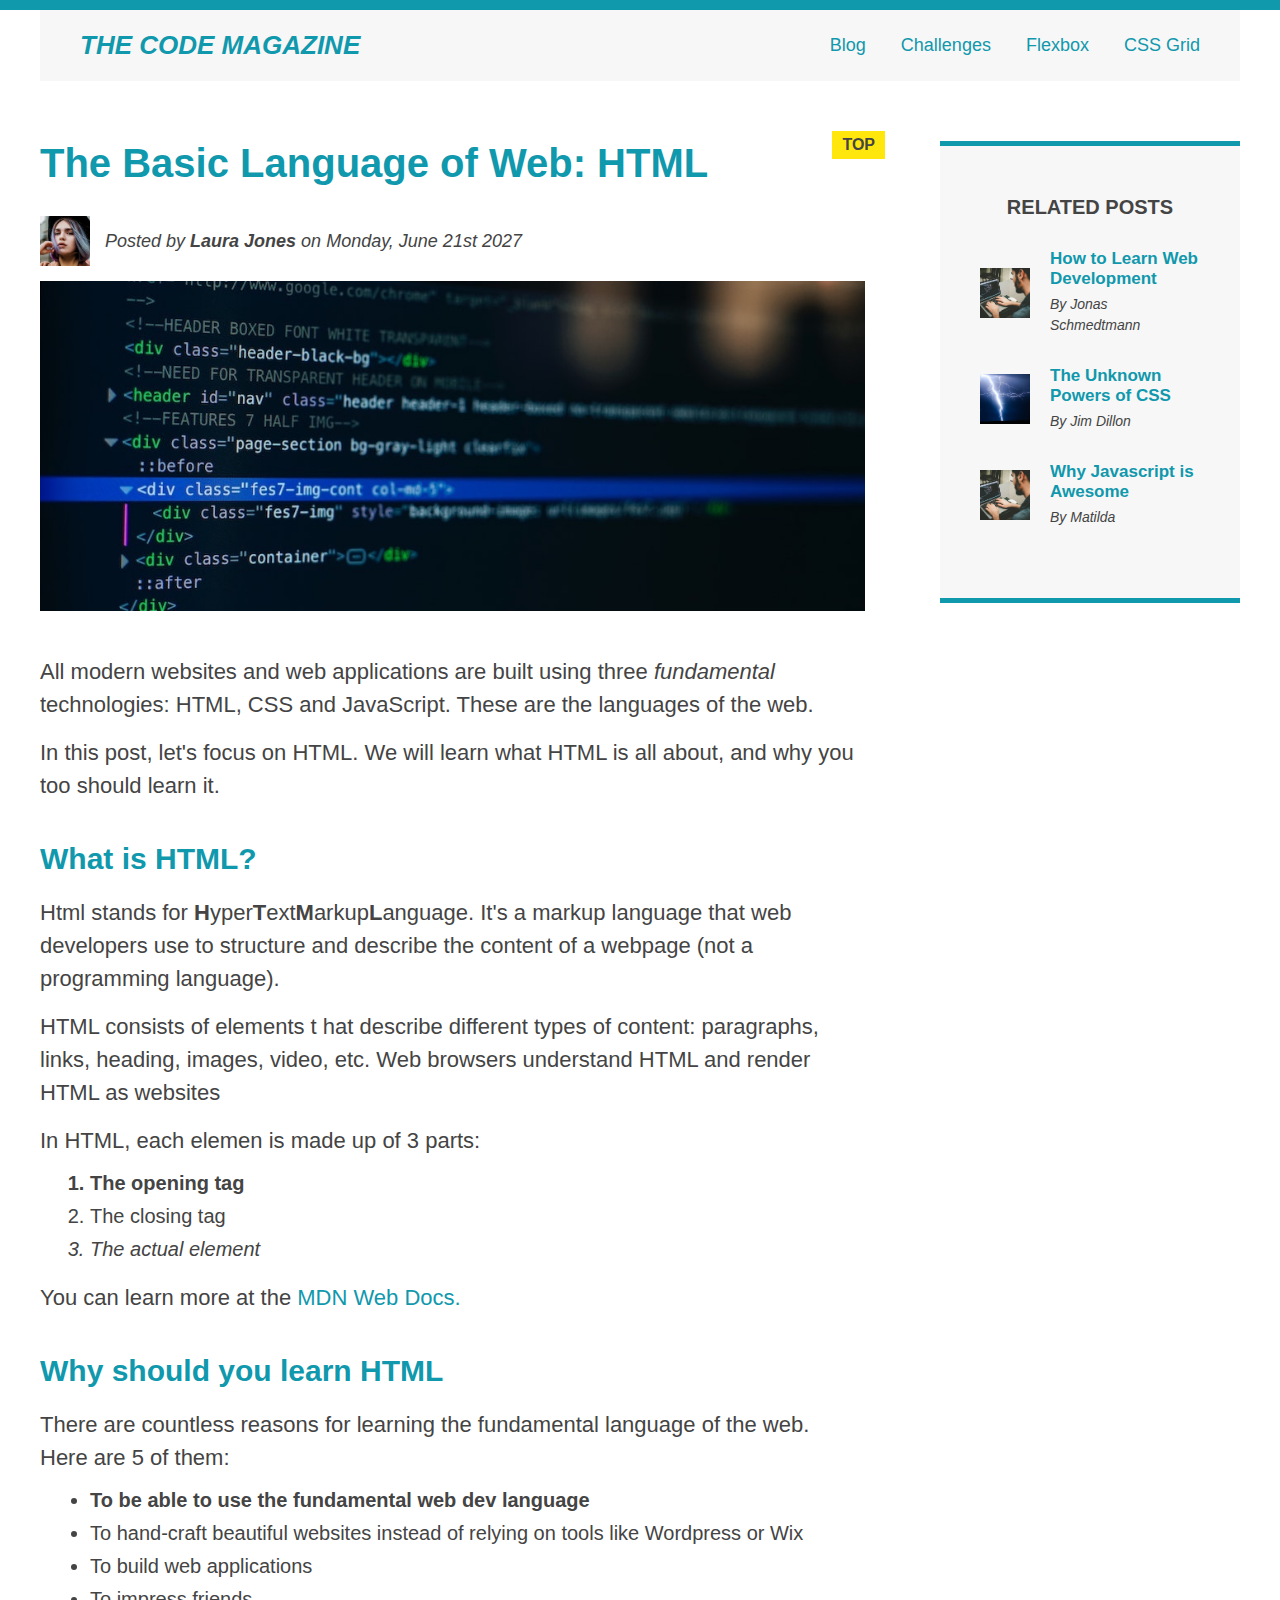
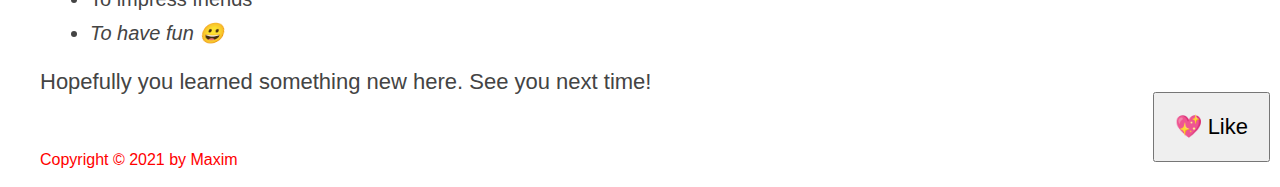
==== Curso/03-CSS-Layouts/index.html @ 812c9350 "First commit" ====
<!DOCTYPE html>
<html lang="en">

<head>
  <meta charset="UTF-8">
  <meta http-equiv="X-UA-Compatible" content="IE=edge">
  <meta name="viewport" content="width=device-width, initial-scale=1.0">
  <link rel="stylesheet" href="style.css">
  <title>My first webpage</title>
</head>

<body>
  <div class="container">
    <header class="main-header clearfix">
      <h1> The Code Magazine </h1>
      <nav>
        <a href="#">Blog</a>
        <a href="./challenge/Section2-challenge.html">Challenges</a>
        <a href="./flexbox.html">Flexbox</a>
        <a href="./css-grid.html">CSS Grid</a>
      </nav>
      <!-- <div class="clear"></div> -->
    </header>

    <div class="content">

      <article>

        <header class="post-header">
          <h2> The Basic Language of Web: HTML </h2>
          <div class="author-box">
            <img class="author-img" src="img/laura-jones.jpg" alt="Laura Jones photo" width="50" height="50">
            <p id="author" class="author">
              Posted by <strong>Laura Jones</strong> on Monday, June 21st 2027
            </p>
          </div>
          <img class="post-img" src="img/post-img.jpg" alt="Lines of code" height="200" width="500">
          <button>💖 Like</button>
        </header>

        <p>All modern websites and web applications are built using three <em>fundamental</em> technologies: HTML, CSS
          and
          JavaScript. These are the languages of the web.</p>
        <p> In this post, let's focus on HTML. We will learn what HTML is all about, and why you too should learn it.
        </p>

        <h3>What is HTML?</h3>
        <p> Html stands for <strong>H</strong>yper<strong>T</strong>ext<strong>M</strong>arkup<strong>L</strong>anguage.
          It's a markup language that web developers use to structure and describe the content of a webpage (not a
          programming language). </p>
        <p>HTML consists of elements t hat describe different types of content: paragraphs, links, heading, images,
          video,
          etc. Web browsers understand HTML and render HTML as websites
        </p>
        <p>In HTML, each elemen is made up of 3 parts:</p>
        <ol>
          <li>The opening tag</li>
          <li>The closing tag</li>
          <li>The actual element</li>
        </ol>
        <p>You can learn more at the <a href="https://developer.mozilla.org/es/">MDN Web Docs.</a></p>

        <h3>Why should you learn HTML</h3>
        <p> There are countless reasons for learning the fundamental language of the web. <br>
          Here are 5 of them: </p>
        <ul>
          <li><strong>To be able to use the fundamental web dev language</strong></li>
          <li>To hand-craft beautiful websites instead of relying on tools like Wordpress or Wix</li>
          <li>To build web applications</li>
          <li>To impress friends</li>
          <li><em>To have fun &#128512;</em></li>
        </ul>
        <p>Hopefully you learned something new here. See you next time!</p>


      </article>
      <aside>
        <h4>Related posts</h4>
        <ul class="related">
          <li class="related-post">
            <img src="img/related-1.jpg" alt="How to Learn Web Development" width="50" height="50">
            <div>
              <a href="#" class="related-link">How to Learn Web Development</a>
              <p class="related-author">By Jonas Schmedtmann</p>
            </div>

          </li>
          <li class="related-post">
            <img src="img/related-2.jpg" alt="The Unknown Powers of CSS" width="50" height="50">
            <div>
              <a href="#" class="related-link">The Unknown Powers of CSS</a>
              <p class="related-author">By Jim Dillon</p>
            </div>
          </li>
          <li class="related-post">
            <img src="img/related-1.jpg" alt="Why Javascript is Awesome" width="50" height="50">
            <div>
              <a href="#" class="related-link">Why Javascript is Awesome</a>
              <p class="related-author">By Matilda</p>
            </div>
          </li>
        </ul>
      </aside>
    </div>

    <footer>
      <p id="copyright" class="copyright text">
        Copyright &copy; 2021 by Maxim
      </p>
    </footer>
  </div>



</body>

</html>
---- Curso/03-CSS-Layouts/style.css ----
* {
  margin: 0px;
  padding: 0px;
  box-sizing: border-box;
}

body {
  color: #444;
  font-family: sans-serif;

  border-top: 10px solid #1098ad;
  position: relative;
}

.container {
  width: 1200px;
  margin: 0 auto;
}

.main-header {
  background-color: #f7f7f7;
  /* padding: 20px;
  padding-left: 40px;
  padding-right: 40px; */
  padding: 20px 40px;
  margin-bottom: 60px;
  /* height: 80px; */
}

nav {
  font-size: 18px;
}

article {
  margin-bottom: 60px;
}

.post-header {
  margin-bottom: 40px;
}

aside {
  background-color: #f7f7f7;
  border-top: 5px solid #1098ad;
  border-bottom: 5px solid #1098ad;
  padding: 50px 40px;
}

/* Smaller elements*/

h1,
h2,
h3 {
  color: #1098ad;
}

h1 {
  font-size: 26px;
  text-transform: uppercase;
  font-style: italic;
}

h2 {
  font-size: 40px;
  margin-bottom: 30px;
}

h3 {
  font-size: 30px;
  margin-bottom: 20px;
  margin-top: 40px;
}
h4 {
  font-size: 20px;
  text-transform: uppercase;
  text-align: center;
  margin-bottom: 30px;
}
p {
  font-size: 22px;
  line-height: 1.5;
  margin-bottom: 15px;
}

ul,
ol {
  margin-left: 50px;
  margin-bottom: 20px;
}

li {
  font-size: 20px;
  margin-bottom: 10px;
}

li:last-child {
  margin-bottom: 0;
}

/* footer p {
  font-size: 16px;
} */
#copyright {
  font-size: 16px;
}
#author {
  font-style: italic;
  font-size: 18px;
}
.related-author {
  font-size: 18px;
  font-weight: bold;
}

.related {
  list-style: none;
  margin-left: 0;
}

li:first-child {
  font-weight: bold;
}

li:last-child {
  font-style: italic;
}

li:nth-child(even) {
  /* color: red; */
}

/*  Missconception: this won't work if the first element of article is not a p */
article p:first-child {
  background-color: #1098ad;
}
/* Styling links */
a:link {
  color: #1098ad;
  text-decoration: none;
}
a:visited {
  color: #1098ad;
}

a:hover {
  cursor: pointer;
  color: orangered;
  font-weight: bold;
  text-decoration: underline;
}

a:active {
  background-color: black;
  font-style: italic;
}
/*  LVHA  */

/* Resolving conflicts */
/*  From higher to lower priority: !important, 
inline styles, id, class / pseudoclass, element(p,span..), *{} general 
if the same priority affects by 2 classes the last one is the one will be applied
*/

#copyright {
  color: red;
}

.copyright {
  color: blue;
}
.text {
  color: yellow;
}

footer p {
  color: green;
}

/* nav a:link, 
nav p {
  font-size: 18px;
} */

.post-img {
  width: 100%;
  height: auto;
}

nav a:link {
  margin-right: 30px;
  display: inline-block;
}
nav a:link:last-child {
  margin-right: 0;
}

button {
  font-size: 22px;
  padding: 20px;
  cursor: pointer;

  position: absolute;
  bottom: 10px;
  right: 10px;
  /* top: 50px;
  left: 50px; */
}
/* 
h1::first-letter {
  font-size: 80px;
} */

h3 + p::first-line {
  /* color: red; */
}

h2 {
  /* background-color: orange; */
  position: relative;
}

h2::after {
  content: "TOP";
  background-color: #ffe70e;
  font-size: 16px;
  font-weight: bold;
  display: inline-block;
  padding: 5px 10px;
  position: absolute;
  top: -10px;
  color: #444;
  right: -20px;
}

/* FLOATS */
/* .author {
  float: left;
  margin-left: 20px;
  margin-top: 10px;
}

.author-img {
  float: left;
  margin-bottom: 20px;
}

h1 {
  float: left;
}
nav {
  float: right;
}

.clear {
  clear: both;
}

.clearfix::after {
  content: "";
  clear: both;
  display: block;
}

article {
  width: 825px;
  float: left;
}
aside {
  width: 300px;
  float: right;
}
 container::after {
  content: "";
  display: inline-block;
  clear: both;
} 
footer {
  clear: both;
  background-color: yellow;
} */

/* FLEXBOX */
.main-header {
  display: flex;
  align-items: center;
  justify-content: space-between;
}

.author-box {
  display: flex;
  align-items: center;
  margin-bottom: 15px;
}
.content {
  display: flex;
  align-items: flex-start;
  gap: 75px;
  margin-bottom: 50px;
}
article {
  flex: 1;
  margin-bottom: 0;
}
article p:last-child {
  margin-bottom: 0;
}
aside {
  flex: 0 0 300px;
}

.author {
  margin-bottom: 0;
  margin-left: 15px;
}

.related-post {
  display: flex;
  align-items: center;
  gap: 20px;
  margin-bottom: 30px;
}

.related-link:link {
  font-size: 17px;
  font-weight: bold;
  font-style: normal;
  display: block;
  margin-bottom: 5px;
}

.related-author {
  font-size: 14px;
  font-weight: normal;
  font-style: italic;
  margin-bottom: 0;
}
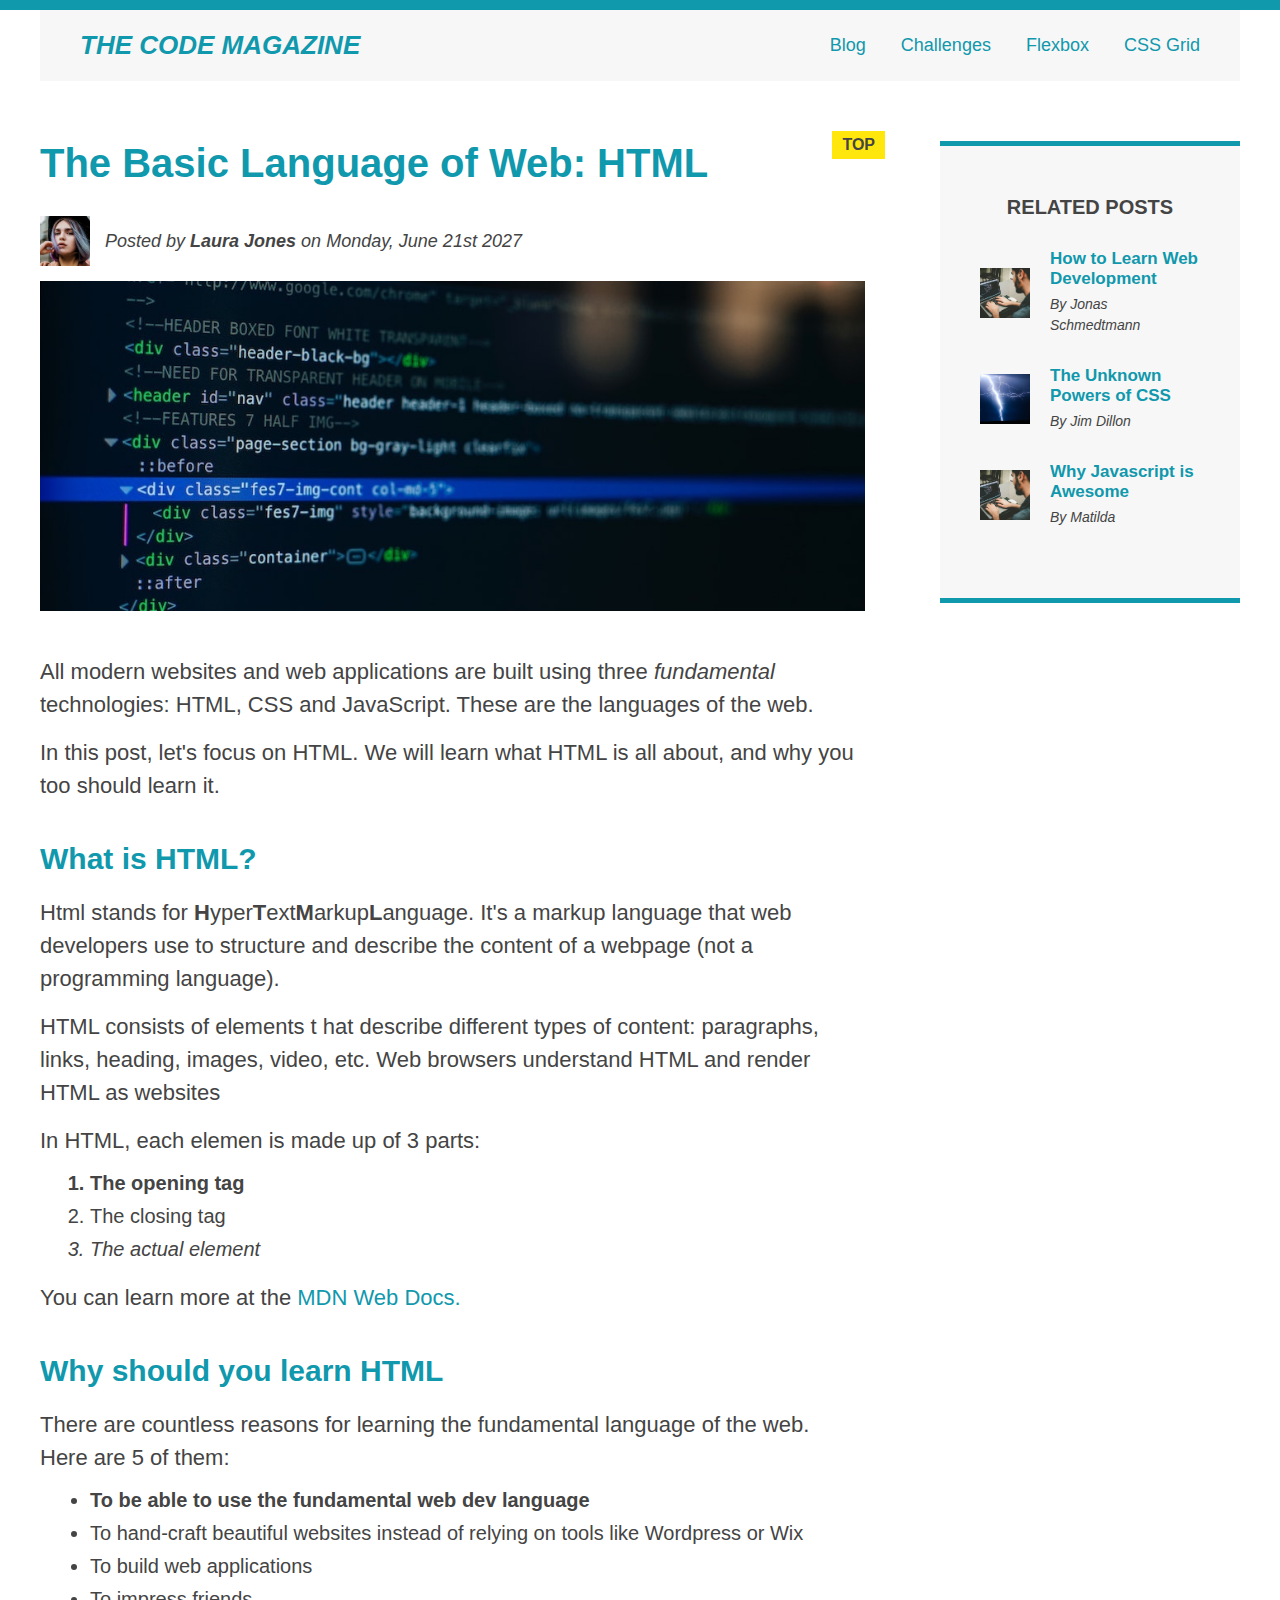
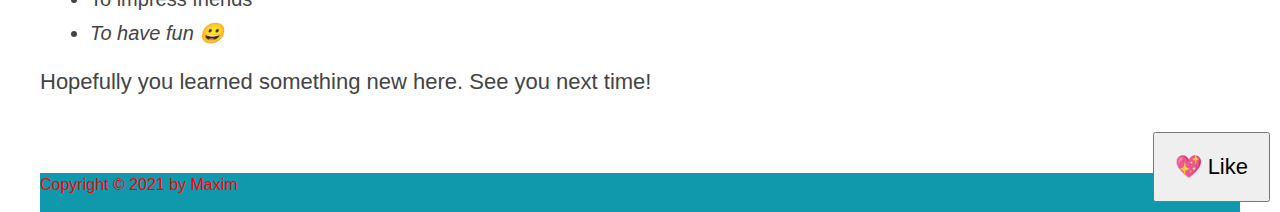
==== commit 70d9b939: "Fin sección 4" ====
--- a/Curso/03-CSS-Layouts/index.html
+++ b/Curso/03-CSS-Layouts/index.html
@@ -22,86 +22,87 @@
       <!-- <div class="clear"></div> -->
     </header>
 
-    <div class="content">
+    <!-- ONLY NECESSARY FOR FLEXBOX LAYOUT -->
+    <!-- <div class="content"> -->
 
-      <article>
+    <article>
 
-        <header class="post-header">
-          <h2> The Basic Language of Web: HTML </h2>
-          <div class="author-box">
-            <img class="author-img" src="img/laura-jones.jpg" alt="Laura Jones photo" width="50" height="50">
-            <p id="author" class="author">
-              Posted by <strong>Laura Jones</strong> on Monday, June 21st 2027
-            </p>
-          </div>
-          <img class="post-img" src="img/post-img.jpg" alt="Lines of code" height="200" width="500">
-          <button>💖 Like</button>
-        </header>
+      <header class="post-header">
+        <h2> The Basic Language of Web: HTML </h2>
+        <div class="author-box">
+          <img class="author-img" src="img/laura-jones.jpg" alt="Laura Jones photo" width="50" height="50">
+          <p id="author" class="author">
+            Posted by <strong>Laura Jones</strong> on Monday, June 21st 2027
+          </p>
+        </div>
+        <img class="post-img" src="img/post-img.jpg" alt="Lines of code" height="200" width="500">
+        <button>💖 Like</button>
+      </header>
 
-        <p>All modern websites and web applications are built using three <em>fundamental</em> technologies: HTML, CSS
-          and
-          JavaScript. These are the languages of the web.</p>
-        <p> In this post, let's focus on HTML. We will learn what HTML is all about, and why you too should learn it.
-        </p>
+      <p>All modern websites and web applications are built using three <em>fundamental</em> technologies: HTML, CSS
+        and
+        JavaScript. These are the languages of the web.</p>
+      <p> In this post, let's focus on HTML. We will learn what HTML is all about, and why you too should learn it.
+      </p>
 
-        <h3>What is HTML?</h3>
-        <p> Html stands for <strong>H</strong>yper<strong>T</strong>ext<strong>M</strong>arkup<strong>L</strong>anguage.
-          It's a markup language that web developers use to structure and describe the content of a webpage (not a
-          programming language). </p>
-        <p>HTML consists of elements t hat describe different types of content: paragraphs, links, heading, images,
-          video,
-          etc. Web browsers understand HTML and render HTML as websites
-        </p>
-        <p>In HTML, each elemen is made up of 3 parts:</p>
-        <ol>
-          <li>The opening tag</li>
-          <li>The closing tag</li>
-          <li>The actual element</li>
-        </ol>
-        <p>You can learn more at the <a href="https://developer.mozilla.org/es/">MDN Web Docs.</a></p>
+      <h3>What is HTML?</h3>
+      <p> Html stands for <strong>H</strong>yper<strong>T</strong>ext<strong>M</strong>arkup<strong>L</strong>anguage.
+        It's a markup language that web developers use to structure and describe the content of a webpage (not a
+        programming language). </p>
+      <p>HTML consists of elements t hat describe different types of content: paragraphs, links, heading, images,
+        video,
+        etc. Web browsers understand HTML and render HTML as websites
+      </p>
+      <p>In HTML, each elemen is made up of 3 parts:</p>
+      <ol>
+        <li>The opening tag</li>
+        <li>The closing tag</li>
+        <li>The actual element</li>
+      </ol>
+      <p>You can learn more at the <a href="https://developer.mozilla.org/es/">MDN Web Docs.</a></p>
 
-        <h3>Why should you learn HTML</h3>
-        <p> There are countless reasons for learning the fundamental language of the web. <br>
-          Here are 5 of them: </p>
-        <ul>
-          <li><strong>To be able to use the fundamental web dev language</strong></li>
-          <li>To hand-craft beautiful websites instead of relying on tools like Wordpress or Wix</li>
-          <li>To build web applications</li>
-          <li>To impress friends</li>
-          <li><em>To have fun &#128512;</em></li>
-        </ul>
-        <p>Hopefully you learned something new here. See you next time!</p>
+      <h3>Why should you learn HTML</h3>
+      <p> There are countless reasons for learning the fundamental language of the web. <br>
+        Here are 5 of them: </p>
+      <ul>
+        <li><strong>To be able to use the fundamental web dev language</strong></li>
+        <li>To hand-craft beautiful websites instead of relying on tools like Wordpress or Wix</li>
+        <li>To build web applications</li>
+        <li>To impress friends</li>
+        <li><em>To have fun &#128512;</em></li>
+      </ul>
+      <p>Hopefully you learned something new here. See you next time!</p>
 
 
-      </article>
-      <aside>
-        <h4>Related posts</h4>
-        <ul class="related">
-          <li class="related-post">
-            <img src="img/related-1.jpg" alt="How to Learn Web Development" width="50" height="50">
-            <div>
-              <a href="#" class="related-link">How to Learn Web Development</a>
-              <p class="related-author">By Jonas Schmedtmann</p>
-            </div>
+    </article>
+    <aside>
+      <h4>Related posts</h4>
+      <ul class="related">
+        <li class="related-post">
+          <img src="img/related-1.jpg" alt="How to Learn Web Development" width="50" height="50">
+          <div>
+            <a href="#" class="related-link">How to Learn Web Development</a>
+            <p class="related-author">By Jonas Schmedtmann</p>
+          </div>
 
-          </li>
-          <li class="related-post">
-            <img src="img/related-2.jpg" alt="The Unknown Powers of CSS" width="50" height="50">
-            <div>
-              <a href="#" class="related-link">The Unknown Powers of CSS</a>
-              <p class="related-author">By Jim Dillon</p>
-            </div>
-          </li>
-          <li class="related-post">
-            <img src="img/related-1.jpg" alt="Why Javascript is Awesome" width="50" height="50">
-            <div>
-              <a href="#" class="related-link">Why Javascript is Awesome</a>
-              <p class="related-author">By Matilda</p>
-            </div>
-          </li>
-        </ul>
-      </aside>
-    </div>
+        </li>
+        <li class="related-post">
+          <img src="img/related-2.jpg" alt="The Unknown Powers of CSS" width="50" height="50">
+          <div>
+            <a href="#" class="related-link">The Unknown Powers of CSS</a>
+            <p class="related-author">By Jim Dillon</p>
+          </div>
+        </li>
+        <li class="related-post">
+          <img src="img/related-1.jpg" alt="Why Javascript is Awesome" width="50" height="50">
+          <div>
+            <a href="#" class="related-link">Why Javascript is Awesome</a>
+            <p class="related-author">By Matilda</p>
+          </div>
+        </li>
+      </ul>
+    </aside>
+    <!-- </div> -->
 
     <footer>
       <p id="copyright" class="copyright text">
--- a/Curso/03-CSS-Layouts/style.css
+++ b/Curso/03-CSS-Layouts/style.css
@@ -23,7 +23,8 @@
   padding-left: 40px;
   padding-right: 40px; */
   padding: 20px 40px;
-  margin-bottom: 60px;
+  /* margin-bottom: 60px; */
+
   /* height: 80px; */
 }
 
@@ -32,7 +33,7 @@
 }
 
 article {
-  margin-bottom: 60px;
+  /* margin-bottom: 60px; */
 }
 
 .post-header {
@@ -291,7 +292,8 @@
   align-items: center;
   margin-bottom: 15px;
 }
-.content {
+/* FLEXBOX LAYOUT */
+/* .content {
   display: flex;
   align-items: flex-start;
   gap: 75px;
@@ -306,7 +308,7 @@
 }
 aside {
   flex: 0 0 300px;
-}
+} */
 
 .author {
   margin-bottom: 0;
@@ -334,3 +336,26 @@
   font-style: italic;
   margin-bottom: 0;
 }
+
+/* CSS GRID LAYOUT */
+
+.container {
+  display: grid;
+  grid-template-columns: 1fr 300px;
+  column-gap: 75px;
+  row-gap: 60px;
+  align-items: start;
+}
+
+.main-header {
+  grid-column: 1 / -1;
+}
+
+article {
+}
+aside {
+}
+footer {
+  background-color: #1098ad;
+  grid-column: 1 / -1;
+}
